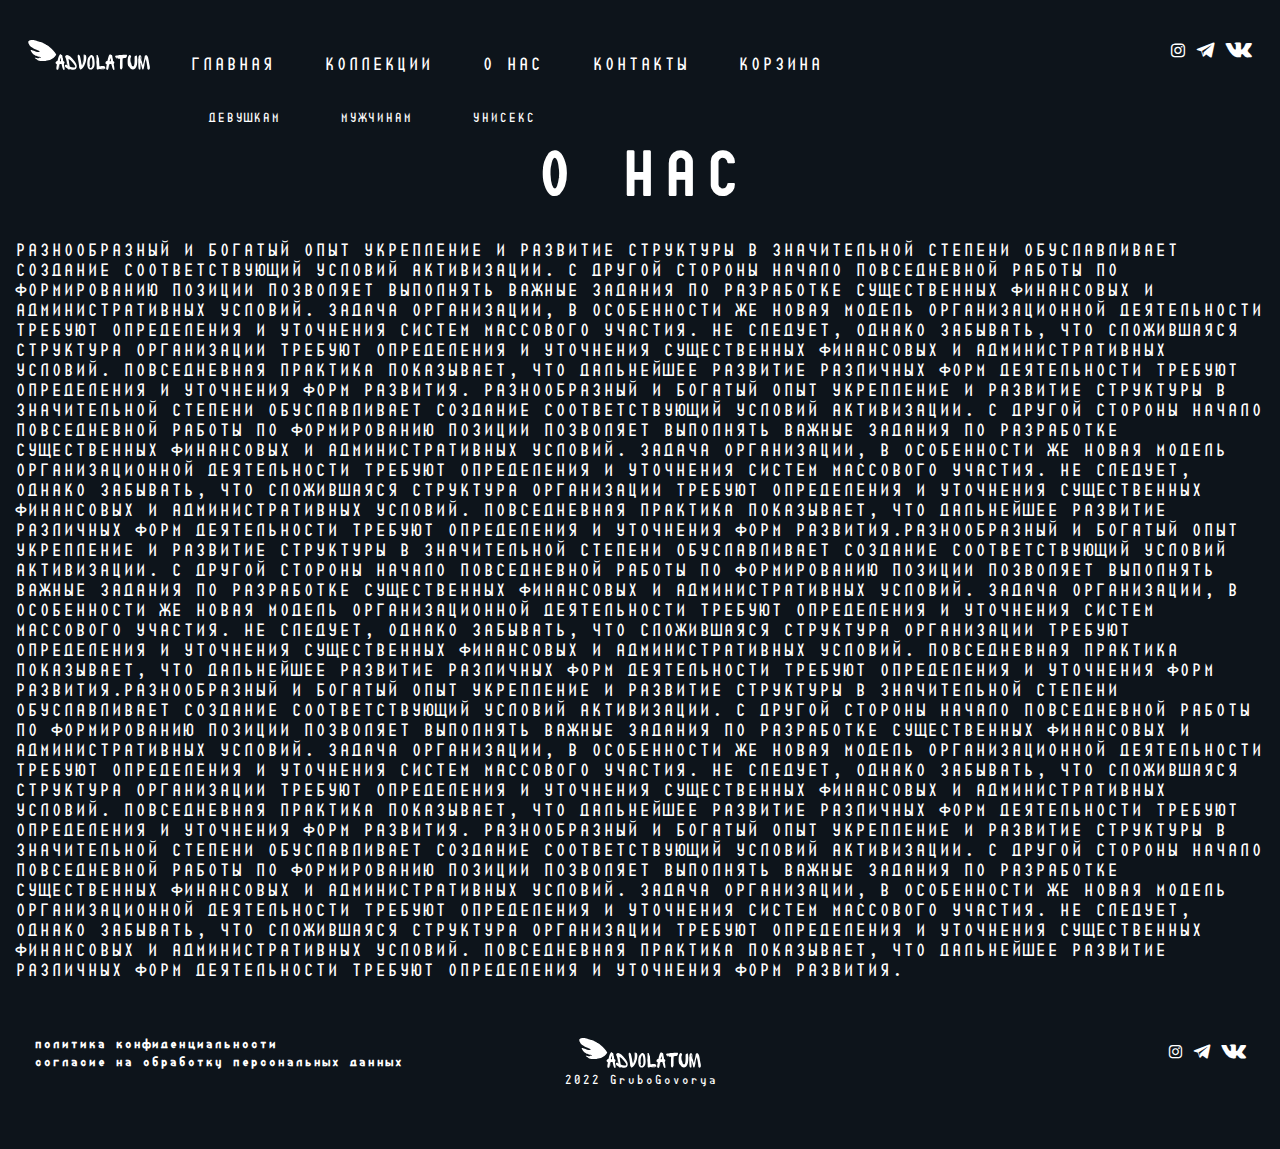
==== about-us.html @ d30b6d1b "1.1" ====
<!DOCTYPE html>
<html lang="ru">
<head>
    <meta charset="UTF-8">
    <meta http-equiv="X-UA-Compatible" content="IE=edge">
    <meta name="viewport" content="width=device-width, initial-scale=1.0">
    <!-- FONTS -->
    <link href="https://fonts.googleapis.com/css?family=Rosario:300,500" rel="stylesheet" />
    <link rel="stylesheet" href="css/fonts/Usually-font/Usually-font.css">
    <link rel="stylesheet" href="css/fonts/Uindbase Font 1/Uindbase Font 1.css">
    <link rel="stylesheet" href="css/iconic-font.css">
    <!-- STYLE -->
    <link rel="stylesheet" href="css/style.css">

    <title>advolatum</title>
</head>
<body>
    <menu class="burger-menu none">
        <i class="burger-menu__close icon-cross"></i>
        <div class="burger-menu-wrapper">
            <ul class="burger-menu__items">
                <li class="burger-menu__item"><a class="link-reset hover-yellow" href="index.html">Главная</a></li>
                <li class="burger-menu__item"><a class="link-reset hover-yellow" href="#">Коллекции</a></li>
                <li class="burger-menu__item"><a class="link-reset hover-yellow" href="about-us.html">О нас</a></li>
                <li class="burger-menu__item"><a class="link-reset hover-yellow" href="#">Контакты</a></li>
                <li class="burger-menu__item"><a class="link-reset hover-yellow" href="#">Корзина</a></li>
            </ul>
            <ul class="burger-menu__items">
                <li class="burger-menu__item"><a class="link-reset hover-yellow" href="#">Девушкам</a></li>
                <li class="burger-menu__item"><a class="link-reset hover-yellow" href="#">Мужчинам</a></li>
                <li class="burger-menu__item"><a class="link-reset hover-yellow" href="#">Унисекс</a></li>
            </ul>
        </div>
    </menu>

    <header class="header centered">
        <div class="header-burger"><i class="icon-menu"></i></div>
        <nav class="header-nav">

            <div class="header-menu-wrapper">
                <a class="header-nav__logo" href="index.html"><img src="img/svg/logo.svg" alt="logo" draggable="false"></a>
                <ul class="header-nav__menu">
                    <li class="header-nav__item"><a class="link-reset hover-yellow" href="index.html">Главная</a></li>
                    <li class="header-nav__item"><a class="link-reset hover-yellow" href="#">Коллекции</a></li>
                    <li class="header-nav__item"><a class="link-reset hover-yellow" href="about-us.html">О нас</a></li>
                    <li class="header-nav__item"><a class="link-reset hover-yellow" href="#">Контакты</a></li>
                    <li class="header-nav__item"><a class="link-reset hover-yellow" href="#">Корзина</a></li>
                </ul>
            </div>

            <div class="header__social header-social">
                <a href="https://www.instagram.com/" class="header-social__link link-reset hover-yellow"><i class="icon-inst"></i></a>
                <a href="https://telegram.org/" class="header-social__link link-reset hover-yellow"><i class="icon-tg"></i></a>
                <a href="https://vk.com/" class="header-social__link link-reset hover-yellow"><i class="icon-vk"></i></a>
            </div>
        </nav>

        <div class="header-subnav">
            <ul class="header-subnav__menu">
                <li class="header-subnav__item"><a class="link-reset hover-yellow" href="#">Девушкам</a></li>
                <li class="header-subnav__item"><a class="link-reset hover-yellow" href="#">Мужчинам</a></li>
                <li class="header-subnav__item"><a class="link-reset hover-yellow" href="#">Унисекс</a></li>
            </ul>
        </div>
    </header>

    <main>
        <div class="about-us">
            <h3 class="about-us__title">о нас</h3>
            <p class="about-us__text centered">Разнообразный и богатый опыт укрепление и 
            развитие структуры в значительной степени 
            обуславливает создание соответствующий условий 
            активизации. С другой стороны начало повседневной 
            работы по формированию позиции позволяет выполнять
            важные задания по разработке существенных финансовых 
            и административных условий. Задача организации, 
            в особенности же новая модель организационной 
            деятельности требуют определения и уточнения систем 
            массового участия. Не следует, однако забывать, что 
            сложившаяся структура организации требуют определения 
            и уточнения существенных финансовых и административных 
            условий. Повседневная практика показывает, что 
            дальнейшее развитие различных форм деятельности требуют 
            определения и уточнения форм развития.
            Разнообразный и богатый опыт укрепление и развитие структуры 
            в значительной степени обуславливает создание соответствующий 
            условий активизации. С другой стороны начало повседневной работы 
            по формированию позиции позволяет выполнять важные задания по 
            разработке существенных финансовых и административных условий. 
            Задача организации, в особенности же новая модель организационной 
            деятельности требуют определения и уточнения систем массового участия. 
            Не следует, однако забывать, что сложившаяся структура организации 
            требуют определения и уточнения существенных финансовых и административных 
            условий. Повседневная практика показывает, что дальнейшее развитие различных
            форм деятельности требуют определения и уточнения форм развития.Разнообразный 
            и богатый опыт укрепление и развитие структуры в значительной степени 
            обуславливает создание соответствующий условий активизации. С другой стороны 
            начало повседневной работы по формированию позиции позволяет выполнять важные 
            задания по разработке существенных финансовых и административных условий. 
            Задача организации, в особенности же новая модель организационной 
            деятельности требуют определения и уточнения систем массового участия. 
            Не следует, однако забывать, что сложившаяся структура организации требуют 
            определения и уточнения существенных финансовых и административных условий. Повседневная 
            практика показывает, что дальнейшее развитие различных форм деятельности требуют 
            определения и уточнения форм развития.Разнообразный и богатый опыт укрепление и развитие 
            структуры в значительной степени обуславливает создание соответствующий условий 
            активизации. С другой стороны начало повседневной работы по формированию позиции 
            позволяет выполнять важные задания по разработке существенных финансовых и 
            административных условий. Задача организации, в особенности же новая модель 
            организационной деятельности требуют определения и уточнения систем массового участия. 
            Не следует, однако забывать, что сложившаяся структура организации требуют определения 
            и уточнения существенных финансовых и административных условий. Повседневная практика показывает, 
            что дальнейшее развитие различных форм деятельности требуют определения и уточнения форм развития.
            Разнообразный и богатый опыт укрепление и развитие структуры в значительной степени обуславливает 
            создание соответствующий условий активизации. С другой стороны начало повседневной работы по 
            формированию позиции позволяет выполнять важные задания по разработке существенных финансовых 
            и административных условий. Задача организации, в особенности же новая модель организационной 
            деятельности требуют определения и уточнения систем массового участия. Не следует, однако 
            забывать, что сложившаяся структура организации требуют определения и уточнения существенных
            финансовых и административных условий. Повседневная практика показывает, что дальнейшее 
            развитие различных форм деятельности требуют определения и уточнения форм развития.</p> 
        </div>
    </main>

    <footer class="footer centered">
        <div class="footer-wrapper">
            <div class="footer__policy footer-box">
                <h4 class="footer__policy-link"><a class="link-reset hover-yellow" href="#">политика конфиденциальности</a></h4>
                <h4 class="footer__policy-link"><a class="link-reset hover-yellow" href="#">согласие на обработку персональных данных</a></h4>
            </div>
            <div class="footer__logo footer-box">
                <img src="img/svg/logo.svg" alt="logo">
            </div>
            <div class="footer__social footer-box">
                <a href="https://www.instagram.com/" class="footer-social__link link-reset hover-yellow"><i class="icon-inst"></i></a>
                <a href="https://telegram.org/" class="footer-social__link link-reset hover-yellow"><i class="icon-tg"></i></a>
                <a href="https://vk.com/" class="footer-social__link link-reset hover-yellow"><i class="icon-vk"></i></a>
            </div>
        </div>
        <div class="footer__copyright"><span>2022 </span>GruboGovorya</div>
    </footer>

    <script src="js/jquery-3.6.1.min.js"></script>
    <script src="js/script.js"></script>
</body>
</html>
---- css/fonts/Usually-font/Usually-font.css ----
@font-face {
    font-family: "Usually-font";
    src: url('Usually-font-Bold.eot');
	src: local('Usually-font'),
		url('Usually-font-Bold.woff') format('woff'),
		url('Usually-font-Bold.ttf') format('truetype');
}
---- css/fonts/Uindbase Font 1/Uindbase Font 1.css ----
@font-face {
    font-family: "Uindbase Font 1";
    src: url('UF1.eot');
	src: local('Uindbase Font 1'),
		url('UF1.woff') format('woff'),
		url('UF1.ttf') format('truetype');
}
---- css/iconic-font.css ----
@font-face {
  font-family: 'icomoon';
  src:  url('fonts/iconic/icomoon.eot?d822bb');
  src:  url('fonts/iconic/icomoon.eot?d822bb#iefix') format('embedded-opentype'),
    url('fonts/iconic/icomoon.ttf?d822bb') format('truetype'),
    url('fonts/iconic/icomoon.woff?d822bb') format('woff'),
    url('fonts/iconic/icomoon.svg?d822bb#icomoon') format('svg');
  font-weight: normal;
  font-style: normal;
  font-display: block;
}

[class^="icon-"], [class*=" icon-"] {
  /* use !important to prevent issues with browser extensions that change fonts */
  font-family: 'icomoon' !important;
  speak: never;
  font-style: normal;
  font-weight: normal;
  font-variant: normal;
  text-transform: none;
  line-height: 1;

  /* Better Font Rendering =========== */
  -webkit-font-smoothing: antialiased;
  -moz-osx-font-smoothing: grayscale;
}

.icon-inst:before {
  content: "\e906";
}
.icon-menu:before {
  content: "\e902";
}
.icon-wing:before {
  content: "\e900";
}
.icon-cross:before {
  content: "\e901";
}
.icon-tg:before {
  content: "\e903";
}
.icon-tt:before {
  content: "\e904";
}
.icon-vk:before {
  content: "\e905";
}
---- css/style.css ----
*, *::before, *::after {
  box-sizing: border-box;
}

ul[class], ol[class] {
  padding: 0;
}

body, h1, h2, h3, h4, p, ul[class], ol[class], li, figure, figcaption, blockquote, dl, dd {
  margin: 0;
}

body {
  min-height: 100vh;
  scroll-behavior: smooth;
  text-rendering: optimizeSpeed;
  line-height: 1.5;
  background-color: #0d141b;
}

ul[class], ol[class] {
  list-style: none;
}

a:not([class]) {
  -webkit-text-decoration-skip: ink;
          text-decoration-skip-ink: auto;
}

img {
  max-width: 100%;
  display: block;
}

article > * + * {
  margin-top: 1em;
}

input, button, textarea, select {
  font: inherit;
}

@media (prefers-reduced-motion: reduce) {
  * {
    -webkit-animation-duration: 0.01ms !important;
            animation-duration: 0.01ms !important;
    -webkit-animation-iteration-count: 1 !important;
            animation-iteration-count: 1 !important;
    transition-duration: 0.01ms !important;
    scroll-behavior: auto !important;
  }
}
.none {
  display: none;
}

.link-reset {
  text-decoration: none;
  color: #FFFFFF;
}

.lock {
  overflow: hidden;
}

.centered {
  margin: 0 auto;
}

.hover-yellow:hover {
  color: #D1C12B;
}

.button {
  display: flex;
  gap: 25px;
  align-items: center;
  padding: 15px 40px;
  box-shadow: 0px 0px 0px 2px #D1C12B inset;
  border-radius: 35px;
  -webkit-border-radius: 35px;
  -moz-border-radius: 35px;
  -ms-border-radius: 35px;
  -o-border-radius: 35px;
  background: rgba(15, 21, 29, 0.2);
  cursor: pointer;
  border: none;
  transition: all 0.5s ease;
  -webkit-transition: all 0.5s ease;
  -moz-transition: all 0.5s ease;
  -ms-transition: all 0.5s ease;
  -o-transition: all 0.5s ease;
}

.button:hover {
  transform: scale(1.1);
  box-shadow: 0 0 10px #D1C12B;
  -webkit-transform: scale(1.1);
  -moz-transform: scale(1.1);
  -ms-transform: scale(1.1);
  -o-transform: scale(1.1);
}

.title-bg {
  position: absolute;
  width: 100%;
  font-family: "Usually-font";
  font-style: normal;
  font-weight: 700;
  text-transform: uppercase;
  color: #1F252D;
}

.title {
  position: absolute;
  transform: translateY(-50%);
  font-family: "Uindbase Font 1";
  font-style: normal;
  font-weight: 400;
  top: 50%;
  text-transform: uppercase;
  text-shadow: 9px 9px 4px rgba(0, 0, 0, 0.25);
  color: #FFFFFF;
  -webkit-transform: translateY(-50%);
  -moz-transform: translateY(-50%);
  -ms-transform: translateY(-50%);
  -o-transform: translateY(-50%);
}

.title-wrapper {
  height: 160px;
  position: relative;
}

.burger-menu {
  min-height: 100vh;
  width: 100%;
  padding: 0;
  margin: 0;
  position: absolute;
  text-align: center;
  font-family: "Uindbase Font 1";
  font-style: normal;
  font-weight: 400;
  font-size: 20px;
  line-height: 40px;
  text-transform: uppercase;
  color: #FFFFFF;
  background-color: #0d141b;
  z-index: 5;
  overflow: auto;
}
.burger-menu-wrapper {
  display: flex;
  flex-direction: column;
  justify-content: center;
  gap: 40px;
  width: 100%;
  min-height: 100vh;
}
.burger-menu__close {
  width: 50px;
  height: 50px;
  padding: 10px 0px 0px 10px;
  font-size: 30px;
  color: #FFFFFF;
  position: absolute;
  right: 0;
}
.burger-menu__items {
  display: flex;
  flex-direction: column;
  align-items: center;
}

.header {
  max-width: 1568px;
  padding: 0 15px;
  padding-top: 40px;
  font-family: "Uindbase Font 1";
  font-weight: 400;
  text-align: center;
  text-transform: uppercase;
  color: #FFFFFF;
}
.header .header-burger {
  display: none;
}
.header .header-nav {
  display: flex;
  justify-content: space-between;
}
.header .header-nav .header-menu-wrapper {
  display: flex;
  align-items: baseline;
}
.header .header-nav__menu {
  display: flex;
  gap: 50px;
  padding-left: 40px;
  font-size: 20px;
  line-height: 12px;
}
.header .header-nav__item {
  display: inline-block;
}
.header .header-nav .header-social {
  display: flex;
  gap: 10px;
}
.header .header-nav .header-social__link {
  font-size: 16px;
}
.header .header-subnav {
  padding-left: 230px;
  font-size: 15px;
  line-height: 15px;
}
.header .header-subnav__menu {
  display: flex;
  gap: 60px;
  padding-top: 40px;
}
.header .header-subnav__item {
  display: inline-block;
}

.intro {
  max-width: 1920px;
  padding-top: 135px;
}
.intro-title-wrapper {
  height: 300px;
  padding-top: 40px;
  position: relative;
  overflow: hidden;
}
.intro__bg-title {
  position: absolute;
  font-family: "Usually-font";
  font-style: normal;
  font-weight: 700;
  font-size: 170px;
  line-height: 120px;
  text-align: center;
  text-transform: uppercase;
  color: #1F252D;
}
.intro__title {
  position: absolute;
  font-family: "Usually-font";
  font-style: normal;
  font-weight: 700;
  font-size: 130px;
  line-height: 113px;
  text-align: center;
  text-transform: uppercase;
  text-shadow: 5px 0px purple, -5px 0px 5px #D1C12B;
  color: #FFFFFF;
}
.intro__subtitle {
  font-family: "Uindbase Font 1";
  font-style: normal;
  font-weight: 400;
  font-size: 25px;
  line-height: 25px;
  text-align: center;
  text-transform: uppercase;
  color: #FFFFFF;
  text-shadow: 10px 24px 10px rgba(0, 0, 0, 0.27);
}
.intro-social {
  display: none;
}
.intro-button-wrapper {
  display: flex;
  justify-content: end;
  max-width: 1568px;
  padding: 0 20px;
}
.intro-button {
  align-self: start;
  margin-top: 175px;
}
.intro-button__text {
  font-family: "Uindbase Font 1";
  font-size: 20px;
  line-height: 24px;
  text-align: center;
  text-transform: uppercase;
  color: #D1C12B;
}

.this-season {
  max-width: 1568px;
  padding-top: 280px;
}
.this-season__title-bg {
  position: absolute;
  text-align: left;
  font-size: 140px;
  line-height: 160px;
}
.this-season__title {
  font-size: 100px;
  line-height: 100px;
}
.this-season .ts-slider {
  max-width: 1248px;
}
.this-season .ts-slider__slide {
  height: 600px;
  background-size: cover;
  background-repeat: no-repeat;
  background-position: center;
}
.this-season .ts-slider__slide-text-wrapper {
  width: 300px;
  padding-top: 100px;
  margin-right: 100px;
}
.this-season .ts-slider .slide__button {
  margin-top: 15px;
}
.this-season .ts-slider #slide-1 {
  background-image: url("../img/main-slider-slide.jpg");
  display: flex;
  justify-content: end;
  font-family: "Uindbase Font 1";
  font-style: normal;
  font-weight: 400;
  font-size: 15px;
  line-height: 15px;
  display: flex;
  align-items: center;
  text-align: center;
  text-transform: uppercase;
  color: #FFFFFF;
}
.this-season .ts-slider #slide-2 {
  background-image: url("../img/main-slider-slide.jpg");
}
.this-season .ts-slider #slide-3 {
  background-image: url("../img/main-slider-slide.jpg");
}
.this-season .ts-slider #slide-4 {
  background-image: url("../img/main-slider-slide.jpg");
}
.this-season .ts-slider #slide-5 {
  background-image: url("../img/main-slider-slide.jpg");
}
.this-season .ts-slider-pagination {
  display: flex;
  justify-content: center;
  gap: 30px;
  padding-top: 15px;
}
.this-season .ts-slider-pag-bullet {
  width: 160px;
  height: 2px;
  background-color: #FFFFFF;
  border-radius: 1px;
  -webkit-border-radius: 1px;
  -moz-border-radius: 1px;
  -ms-border-radius: 1px;
  -o-border-radius: 1px;
}
.this-season .ts-slider-pag-bullet--active {
  width: 160px;
  height: 2px;
  background-color: #D1C12B;
  border-radius: 1px;
  -webkit-border-radius: 1px;
  -moz-border-radius: 1px;
  -ms-border-radius: 1px;
  -o-border-radius: 1px;
}

.actual {
  max-width: 1568px;
  padding-top: 50px;
  font-family: "Uindbase Font 1";
  font-style: normal;
  font-weight: 400;
  font-size: 20px;
  line-height: 20px;
  text-transform: uppercase;
  color: #FFFFFF;
}
.actual__title-bg {
  font-size: 160px;
  line-height: 160px;
  text-align: right;
}
.actual__title {
  font-size: 100px;
  line-height: 100px;
  right: 0;
}
.actual__title-ws {
  display: none;
}
.actual__title-ws-1 {
  display: none;
}
.actual__slider {
  max-width: 1248px;
}
.actual__slider .actual-card {
  display: flex;
  flex-direction: column;
  justify-content: space-between;
  perspective: none;
  width: 270px;
  height: 470px;
}
.actual__slider .actual-card-flip {
  position: relative;
  transform-style: preserve-3d;
  transition: 0.6s;
  -webkit-transition: 0.6s;
  -moz-transition: 0.6s;
  -ms-transition: 0.6s;
  -o-transition: 0.6s;
}
.actual__slider .actual-card-front, .actual__slider .actual-card-back {
  width: 270px;
  position: absolute;
  top: 0;
  left: 0;
  border-radius: 10px;
  -webkit-border-radius: 10px;
  -moz-border-radius: 10px;
  -ms-border-radius: 10px;
  -o-border-radius: 10px;
  backface-visibility: hidden;
  -webkit-backface-visibility: hidden;
  background-color: #10171F;
}
.actual__slider .actual-card-front {
  transform: rotateY(0);
  -webkit-transform: rotateY(0);
  -moz-transform: rotateY(0);
  -ms-transform: rotateY(0);
  -o-transform: rotateY(0);
  z-index: 2;
}
.actual__slider .actual-card-back {
  transform: rotateY(180deg);
  -webkit-transform: rotateY(180deg);
  -moz-transform: rotateY(180deg);
  -ms-transform: rotateY(180deg);
  -o-transform: rotateY(180deg);
}
.actual__slider .actual-card__bg {
  width: 270px;
  height: 380px;
  padding: 30px 15px 0 15px;
  border-top-left-radius: 10px;
  border-top-right-radius: 10px;
  background-image: url("../img/card-back.jpg");
  background-repeat: no-repeat;
  background-size: cover;
}
.actual__slider .actual-card__back-text {
  padding-top: 30px;
}
.actual__slider .actual-card-back-wrapper {
  display: flex;
  align-items: center;
  justify-content: center;
  height: 90px;
  text-decoration: underline;
}
.actual__slider .actual-card__photo img {
  width: 270px;
  height: 380px;
  -o-object-fit: cover;
     object-fit: cover;
  border-top-left-radius: 10px;
  border-top-right-radius: 10px;
}
.actual__slider .actual-card__name {
  padding: 5.5px 5px 0px 5px;
}
.actual__slider .actual-card-buy-wrapper {
  display: flex;
  justify-content: space-between;
  padding: 15px 10px 10px 10px;
}
.actual__slider .actual-card__buy {
  text-decoration: underline;
}
.actual-more-wrapper {
  text-align: center;
  padding: 60px 0px;
  width: 100%;
}
.actual__more {
  display: inline-block;
  max-width: 1248px;
  text-align: center;
  text-decoration: underline;
}

.contact {
  max-width: 1568px;
}
.contact__title-bg {
  font-size: 180px;
  line-height: 180px;
}
.contact__title {
  font-size: 100px;
}
.contact-content-wrapper {
  padding: 20px 0px;
  display: flex;
}
.contact__map img {
  max-width: 1000px;
  height: 550px;
  -o-object-fit: cover;
     object-fit: cover;
}
.contact__links {
  display: flex;
  flex-direction: column;
  align-items: center;
  justify-content: center;
  gap: 25px;
  font-family: "Uindbase Font 1";
  font-style: normal;
  font-weight: 400;
  font-size: 25px;
  line-height: 25px;
  text-transform: uppercase;
  color: #FFFFFF;
  flex-grow: 1;
}

.about-us {
  font-family: "Uindbase Font 1";
  font-style: normal;
  font-weight: 400;
  text-transform: uppercase;
  color: #FFFFFF;
}
.about-us__title {
  text-align: center;
  font-size: 70px;
  line-height: 100px;
}
.about-us__text {
  max-width: 1450px;
  padding: 15px 15px 15px 15px;
  font-size: 20px;
  line-height: 20px;
}

.footer {
  font-family: "Uindbase Font 1";
  font-weight: 300;
  font-size: 15px;
  line-height: 18px;
  font-style: normal;
  color: #FFFFFF;
  padding: 40px 15px 60px 15px;
  max-width: 1254px;
}
.footer-wrapper {
  display: flex;
  justify-content: center;
  align-items: center;
}
.footer-box {
  display: flex;
  width: 33%;
}
.footer__policy {
  display: flex;
  flex-direction: column;
  align-items: center;
}
.footer .footer__policy-link {
  width: 100%;
  text-align: left;
}
.footer__logo {
  display: flex;
  flex-direction: column;
  align-items: center;
  justify-content: center;
  color: #FFFFFF;
}
.footer__social {
  justify-content: end;
  gap: 10px;
}
.footer__copyright {
  text-align: center;
}

@media (max-width: 1600px) {
  .header {
    max-width: 1254px;
  }
  .header .header-subnav {
    padding-left: 180px;
  }
  main .intro {
    max-width: 1600px;
    padding-top: 115px;
  }
  main .intro__bg-title {
    font-size: 110px;
  }
  main .intro__title {
    font-size: 100px;
  }
  main .this-season {
    max-width: 1254px;
    padding-top: 64px;
  }
  main .this-season-title-wrapper {
    height: 320px;
  }
  main .this-season__title {
    padding-left: 10px;
    width: 50%;
  }
  main .actual {
    max-width: 1254px;
    padding-top: 0px;
  }
  main .actual-title-wrapper {
    height: 300px;
  }
  main .actual__title-bg {
    font-size: 160px;
    right: 0;
  }
  main .actual__title {
    top: 30%;
  }
  main .actual__title-ws {
    display: block;
  }
  main .contact {
    max-width: 1254px;
  }
  main .contact__title-bg {
    font-size: 130px;
    line-height: 130px;
  }
  main .contact__title {
    font-size: 80px;
    line-height: 80px;
  }
  main .contact-content-wrapper {
    padding: 20px 0px;
  }
  main .contact__map img {
    max-width: 835px;
    height: 425px;
  }
  main .contact__links {
    font-size: 20px;
    line-height: 20px;
  }
}
@media (max-width: 1024px) {
  .header {
    max-width: 100%;
  }
  .header .header-nav {
    flex-direction: column;
    align-items: center;
  }
  .header .header-nav__logo {
    display: none;
  }
  .header .header-nav__menu {
    display: flex;
    justify-content: center;
  }
  .header .header-nav .header-social {
    display: none;
  }
  .header .header-subnav {
    padding-left: 0;
  }
  .header .header-subnav__menu {
    justify-content: center;
  }
  main .intro {
    display: flex;
    flex-direction: column;
    max-width: 1024px;
    padding-top: 90px;
  }
  main .intro-title-wrapper {
    height: 200px;
    padding-top: 40px;
    position: relative;
  }
  main .intro__bg-title {
    font-size: 80px;
    line-height: 69.68px;
  }
  main .intro__title {
    font-size: 65px;
    line-height: 52.26px;
  }
  main .intro-social {
    display: block;
    padding-top: 35px;
    padding-bottom: 45px;
    margin: 0 auto;
  }
  main .intro-button-wrapper {
    justify-content: center;
  }
  main .intro-button {
    margin-top: 0;
  }
  main .this-season {
    max-width: 100%;
    padding-top: 90px;
  }
  main .this-season-title-wrapper {
    height: 280px;
  }
  main .this-season__title-bg {
    font-size: 100px;
  }
  main .this-season__title {
    font-size: 80px;
    padding-left: 0px;
  }
  main .this-season .ts-slider {
    max-width: 100%;
  }
  main .this-season .ts-slider__slide {
    height: 500px;
  }
  main .this-season .ts-slider__slide-text-wrapper {
    display: none;
  }
  main .this-season .ts-slider-pagination {
    padding-top: 35px;
  }
  main .this-season .ts-slider-pag-bullet {
    width: 100px;
  }
  main .this-season .ts-slider-pag-bullet--active {
    width: 100px;
  }
  main .actual {
    padding-top: 25px;
    font-size: 15px;
    line-height: 15px;
  }
  main .actual-title-wrapper {
    height: 160px;
  }
  main .actual__title-bg {
    font-size: 80px;
    line-height: 80px;
    right: 50%;
    transform: translatex(50%);
    -webkit-transform: translatex(50%);
    -moz-transform: translatex(50%);
    -ms-transform: translatex(50%);
    -o-transform: translatex(50%);
  }
  main .actual__title {
    font-size: 100px;
    line-height: 100px;
    top: 0;
    right: 50%;
    transform: translatex(50%);
    -webkit-transform: translatex(50%);
    -moz-transform: translatex(50%);
    -ms-transform: translatex(50%);
    -o-transform: translatex(50%);
  }
  main .actual__title-ws {
    display: none;
  }
  main .contact__title-bg {
    font-size: 70px;
    line-height: 160px;
  }
  main .contact__title {
    font-size: 70px;
    line-height: 70px;
    padding-left: 20px;
  }
  main .contact-content-wrapper {
    flex-direction: column;
    gap: 40px;
  }
  main .contact__map img {
    max-width: 100%;
    width: 100%;
  }
  main .contact__links {
    font-size: 25px;
    line-height: 30px;
  }
  main .contact__social {
    display: none;
  }
  .footer {
    font-size: 10px;
    padding: 20px 0;
  }
  .footer-wrapper {
    flex-direction: column-reverse;
    justify-content: center;
    align-items: center;
    gap: 20px;
  }
  .footer-box {
    width: 100%;
  }
  .footer .footer__policy-link {
    text-align: center;
  }
  .footer__social {
    justify-content: center;
    font-size: 15px;
  }
  .footer__copyright {
    padding-top: 15px;
  }
}
@media (max-width: 768px) {
  .header {
    max-width: 100%;
    display: flex;
    align-items: center;
    flex-direction: row;
    justify-content: space-between;
    padding: 30px 20px 0px 20px;
  }
  .header .header-burger {
    display: block;
    font-size: 25px;
    color: #D1C12B;
  }
  .header .header-nav {
    display: block;
  }
  .header .header-nav__menu {
    display: none;
  }
  .header .header-nav .header-social {
    display: block;
  }
  .header .header-subnav {
    display: none;
  }
  main .intro {
    display: block;
    max-width: 1024px;
    padding-top: 90px;
  }
  main .intro-title-wrapper {
    height: 160px;
    padding-top: 0;
    position: relative;
  }
  main .intro__bg-title {
    font-size: 50px;
    line-height: 52.26px;
  }
  main .intro__title {
    font-size: 40px;
    line-height: 40px;
    text-align: center;
    left: 50%;
    transform: translateX(-50%);
    -webkit-transform: translateX(-50%);
    -moz-transform: translateX(-50%);
    -ms-transform: translateX(-50%);
    -o-transform: translateX(-50%);
  }
  main .intro-social {
    display: none;
  }
  main .intro-button-wrapper {
    justify-content: end;
  }
  main .intro-button {
    margin-top: 230px;
  }
  main .this-season {
    max-width: 100%;
    padding-top: 215px;
  }
  main .this-season-title-wrapper {
    height: 160px;
  }
  main .this-season__title-bg {
    padding-left: 15px;
    font-size: 60px;
    line-height: 60px;
  }
  main .this-season__title {
    top: 0;
    padding-left: 15px;
    line-height: 60px;
    transform: translateY(0);
    font-size: 60px;
    width: 90%;
    -webkit-transform: translateY(0);
    -moz-transform: translateY(0);
    -ms-transform: translateY(0);
    -o-transform: translateY(0);
  }
  main .this-season .ts-slider {
    max-width: 100%;
  }
  main .this-season .ts-slider__slide {
    height: 400px;
  }
  main .this-season .ts-slider__slide-text-wrapper {
    display: none;
  }
  main .this-season .ts-slider-pagination {
    padding-top: 15px;
  }
  main .this-season .ts-slider-pag-bullet {
    width: 50px;
  }
  main .this-season .ts-slider-pag-bullet--active {
    width: 50px;
  }
  main .actual {
    padding-top: 0px;
    font-size: 13px;
    line-height: 13px;
  }
  main .actual-title-wrapper {
    height: 160px;
  }
  main .actual__title-bg {
    font-size: 80px;
    line-height: 80px;
    right: 50%;
    transform: translatex(50%);
    -webkit-transform: translatex(50%);
    -moz-transform: translatex(50%);
    -ms-transform: translatex(50%);
    -o-transform: translatex(50%);
  }
  main .actual__title {
    font-size: 60px;
    line-height: 100px;
    top: 0;
    right: 50%;
    transform: translatex(50%);
    -webkit-transform: translatex(50%);
    -moz-transform: translatex(50%);
    -ms-transform: translatex(50%);
    -o-transform: translatex(50%);
  }
  main .actual__title-ws-1 {
    display: block;
  }
  main .actual__slider {
    width: 100%;
  }
  main .actual__slider .actual-card {
    width: 180px;
    height: 330px;
  }
  main .actual__slider .actual-card-front, main .actual__slider .actual-card-back {
    width: 180px;
  }
  main .actual__slider .actual-card__bg {
    width: 180px;
    height: 250px;
    padding: 20px 5px 0px 5px;
  }
  main .actual__slider .actual-card__photo img {
    height: 250px;
    width: 180px;
  }
  main .contact__title-bg {
    display: none;
  }
  main .contact__title {
    font-size: 50px;
    line-height: 50px;
    padding-left: 5px;
  }
  main .contact-content-wrapper {
    padding: 20px 0px;
  }
}/*# sourceMappingURL=style.css.map */
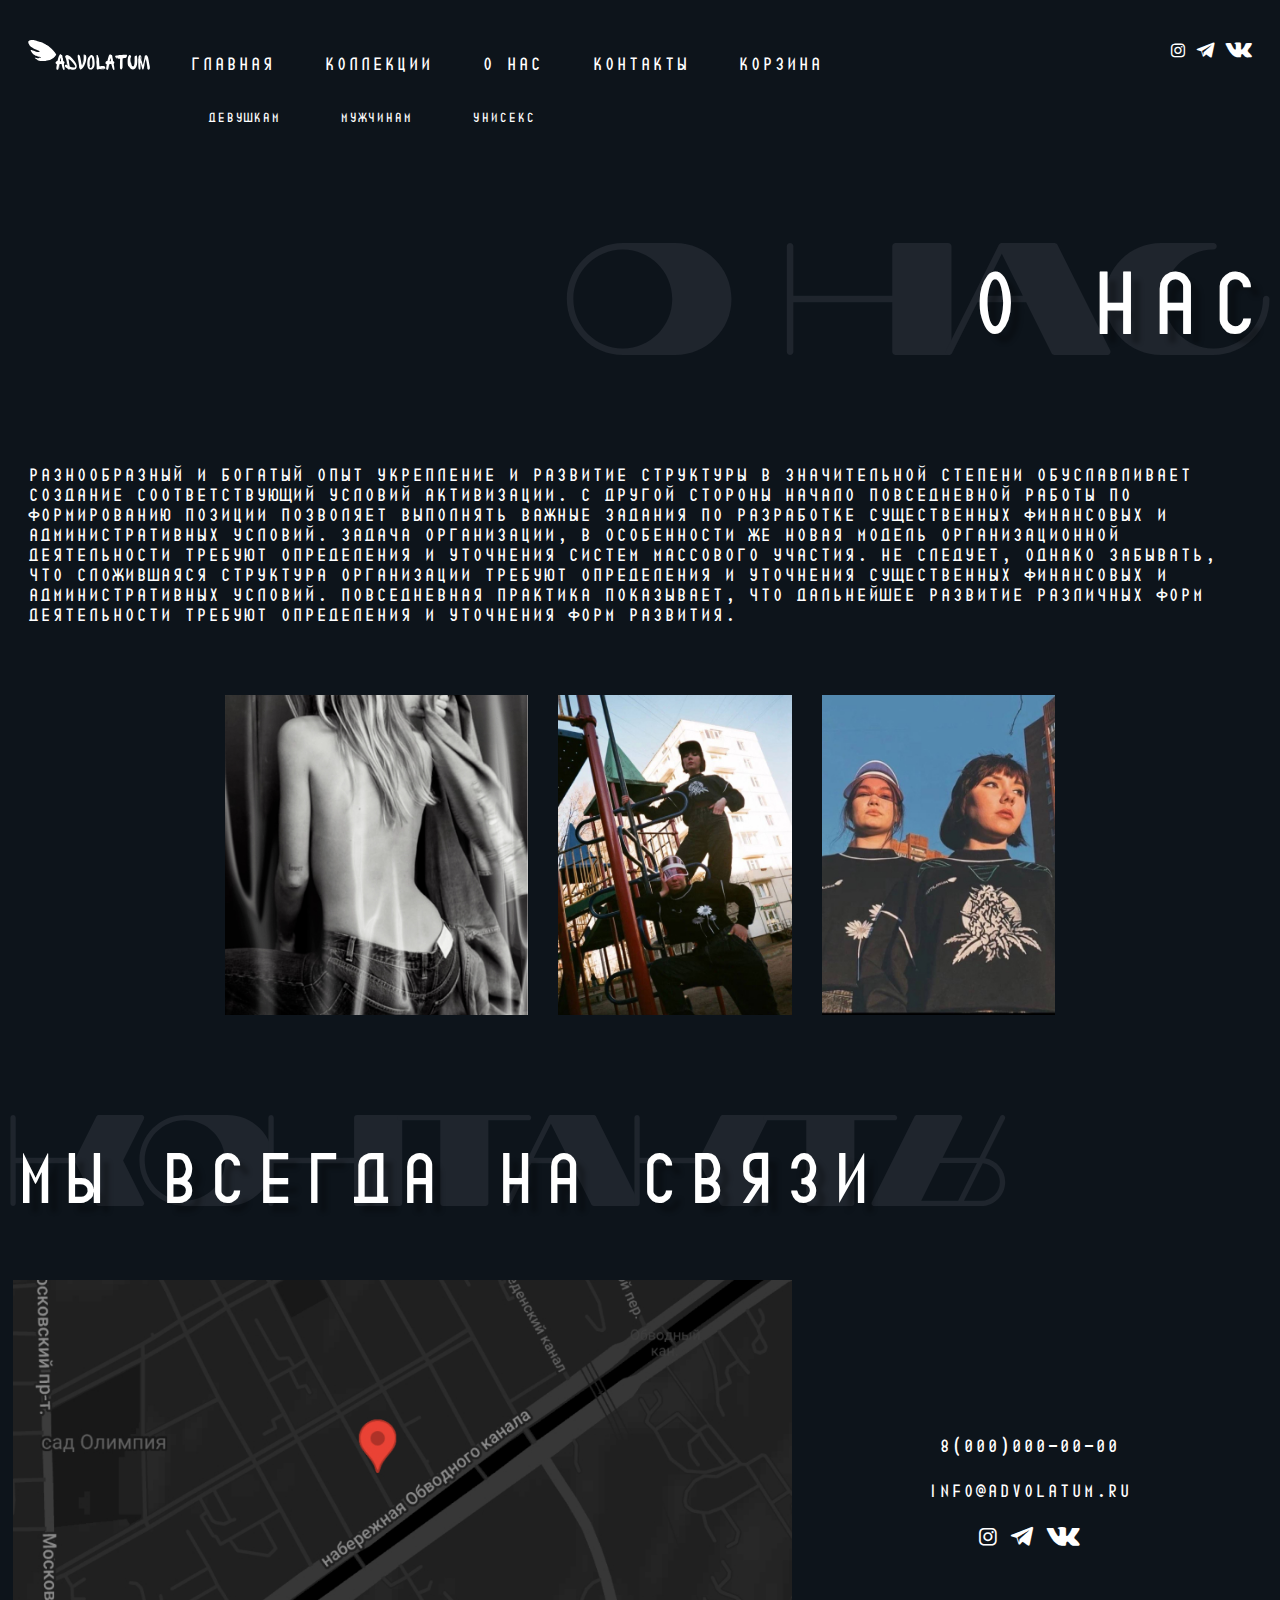
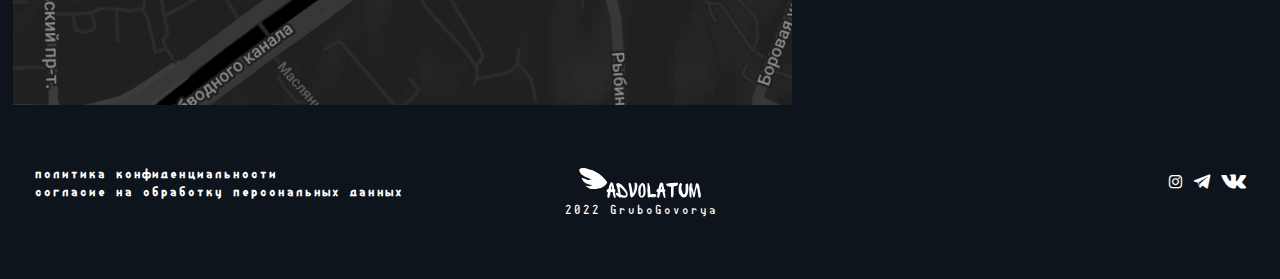
==== commit 2f02812d: "1.2" ====
--- a/about-us.html
+++ b/about-us.html
@@ -65,61 +65,52 @@
     </header>
 
     <main>
-        <div class="about-us">
-            <h3 class="about-us__title">о нас</h3>
-            <p class="about-us__text centered">Разнообразный и богатый опыт укрепление и 
-            развитие структуры в значительной степени 
-            обуславливает создание соответствующий условий 
-            активизации. С другой стороны начало повседневной 
-            работы по формированию позиции позволяет выполнять
-            важные задания по разработке существенных финансовых 
-            и административных условий. Задача организации, 
-            в особенности же новая модель организационной 
-            деятельности требуют определения и уточнения систем 
-            массового участия. Не следует, однако забывать, что 
-            сложившаяся структура организации требуют определения 
-            и уточнения существенных финансовых и административных 
-            условий. Повседневная практика показывает, что 
-            дальнейшее развитие различных форм деятельности требуют 
-            определения и уточнения форм развития.
-            Разнообразный и богатый опыт укрепление и развитие структуры 
-            в значительной степени обуславливает создание соответствующий 
-            условий активизации. С другой стороны начало повседневной работы 
-            по формированию позиции позволяет выполнять важные задания по 
-            разработке существенных финансовых и административных условий. 
-            Задача организации, в особенности же новая модель организационной 
-            деятельности требуют определения и уточнения систем массового участия. 
-            Не следует, однако забывать, что сложившаяся структура организации 
-            требуют определения и уточнения существенных финансовых и административных 
-            условий. Повседневная практика показывает, что дальнейшее развитие различных
-            форм деятельности требуют определения и уточнения форм развития.Разнообразный 
-            и богатый опыт укрепление и развитие структуры в значительной степени 
-            обуславливает создание соответствующий условий активизации. С другой стороны 
-            начало повседневной работы по формированию позиции позволяет выполнять важные 
-            задания по разработке существенных финансовых и административных условий. 
-            Задача организации, в особенности же новая модель организационной 
-            деятельности требуют определения и уточнения систем массового участия. 
-            Не следует, однако забывать, что сложившаяся структура организации требуют 
-            определения и уточнения существенных финансовых и административных условий. Повседневная 
-            практика показывает, что дальнейшее развитие различных форм деятельности требуют 
-            определения и уточнения форм развития.Разнообразный и богатый опыт укрепление и развитие 
-            структуры в значительной степени обуславливает создание соответствующий условий 
-            активизации. С другой стороны начало повседневной работы по формированию позиции 
-            позволяет выполнять важные задания по разработке существенных финансовых и 
-            административных условий. Задача организации, в особенности же новая модель 
-            организационной деятельности требуют определения и уточнения систем массового участия. 
-            Не следует, однако забывать, что сложившаяся структура организации требуют определения 
-            и уточнения существенных финансовых и административных условий. Повседневная практика показывает, 
-            что дальнейшее развитие различных форм деятельности требуют определения и уточнения форм развития.
-            Разнообразный и богатый опыт укрепление и развитие структуры в значительной степени обуславливает 
-            создание соответствующий условий активизации. С другой стороны начало повседневной работы по 
-            формированию позиции позволяет выполнять важные задания по разработке существенных финансовых 
-            и административных условий. Задача организации, в особенности же новая модель организационной 
-            деятельности требуют определения и уточнения систем массового участия. Не следует, однако 
-            забывать, что сложившаяся структура организации требуют определения и уточнения существенных
-            финансовых и административных условий. Повседневная практика показывает, что дальнейшее 
-            развитие различных форм деятельности требуют определения и уточнения форм развития.</p> 
+        <div class="about-us centered">
+            <div class="about-us__logo"><img class="centered" src="img/svg/logo.svg" alt="logo"></div>
+            <div class="about-us-title-wrapper title-wrapper">
+                <h2 class="about-us__title-bg title-bg">о нас</h2>
+                <h3 class="about-us__title title">о нас</h3>
+            </div>
+            <p class="about-us__text centered">
+                Разнообразный и богатый опыт укрепление и развитие 
+                структуры в значительной степени обуславливает 
+                создание соответствующий условий активизации. С 
+                другой стороны начало повседневной работы по формированию 
+                позиции позволяет выполнять важные задания по разработке 
+                существенных финансовых и административных условий. Задача 
+                организации, в особенности же новая модель организационной 
+                деятельности требуют определения и уточнения систем 
+                массового участия. Не следует, однако забывать, что 
+                сложившаяся структура организации требуют определения и 
+                уточнения существенных финансовых и административных условий. 
+                Повседневная практика показывает, что дальнейшее развитие 
+                различных форм деятельности требуют определения и уточнения 
+                форм развития.</p>
+            <div class="about-us__image-box centered">
+                <img src="img/actual-photo3.jpg" alt="ph">
+                <img src="img/actual-photo2.jpg" alt="ph">
+                <img src="img/actual-photo1.jpg" alt="ph">
+            </div>
         </div>
+
+        <section class="contact centered">
+            <div class="contact-title-wrapper title-wrapper">
+                <h2 class="contact__title-bg title-bg">контакты</h2>
+                <h3 class="contact__title title">мы всегда на связи</h3>
+            </div>
+            <div class="contact-content-wrapper">
+                <div class="contact__map"><img src="img/map.jpg" alt=""></div>
+                <div class="contact__links">
+                    <a class="link-reset hover-yellow" href="tel:8(000)000-00-00">8(000)000-00-00</a>
+                    <a class="link-reset hover-yellow" href="mailto:info@advolatum.ru">info@advolatum.ru</a>
+                    <div class="contact__social">
+                        <a href="https://www.instagram.com/" class="footer-social__link link-reset hover-yellow"><i class="icon-inst"></i></a>
+                        <a href="https://telegram.org/" class="footer-social__link link-reset hover-yellow"><i class="icon-tg"></i></a>
+                        <a href="https://vk.com/" class="footer-social__link link-reset hover-yellow"><i class="icon-vk"></i></a>
+                    </div>
+                </div>
+            </div>
+        </section>
     </main>
 
     <footer class="footer centered">
--- a/css/style.css
+++ b/css/style.css
@@ -540,22 +540,42 @@
 }
 
 .about-us {
+  max-width: 1568px;
   font-family: "Uindbase Font 1";
   font-style: normal;
   font-weight: 400;
   text-transform: uppercase;
   color: #FFFFFF;
 }
+.about-us__logo {
+  display: none;
+}
+.about-us__title-bg {
+  text-align: right;
+  font-size: 160px;
+  line-height: 160px;
+}
 .about-us__title {
-  text-align: center;
-  font-size: 70px;
-  line-height: 100px;
+  font-size: 100px;
+  right: 0;
 }
 .about-us__text {
   max-width: 1450px;
-  padding: 15px 15px 15px 15px;
+  padding: 80px 15px 70px 15px;
   font-size: 20px;
   line-height: 20px;
+}
+.about-us__image-box {
+  display: flex;
+  justify-content: center;
+  gap: 30px;
+  max-width: 1450px;
+  height: 320px;
+  overflow: hidden;
+  margin-bottom: 100px;
+}
+.about-us__image-box img {
+  max-width: 100%;
 }
 
 .footer {
@@ -667,6 +687,15 @@
   main .contact__links {
     font-size: 20px;
     line-height: 20px;
+  }
+  .about-us {
+    max-width: 1254px;
+  }
+  .about-us-title-wrapper {
+    margin-top: 100px;
+  }
+  .about-us__image-box {
+    margin-bottom: 85px;
   }
 }
 @media (max-width: 1024px) {
@@ -811,6 +840,28 @@
   }
   main .contact__social {
     display: none;
+  }
+  .about-us-title-wrapper {
+    height: 80px;
+    margin-top: 40px;
+  }
+  .about-us__title-bg {
+    padding-left: 15px;
+    text-align: left;
+    font-size: 80px;
+    line-height: 70px;
+  }
+  .about-us__title {
+    padding-left: 15px;
+    font-size: 60px;
+    line-height: 60px;
+    left: 0;
+  }
+  .about-us__text {
+    padding: 40px 15px 35px 15px;
+  }
+  .about-us__image-box {
+    margin-bottom: 50px;
   }
   .footer {
     font-size: 10px;
@@ -1000,4 +1051,27 @@
   main .contact-content-wrapper {
     padding: 20px 0px;
   }
+  .about-us__logo {
+    display: block;
+    padding: 50px 0px;
+  }
+  .about-us-title-wrapper {
+    margin: 0;
+  }
+  .about-us__title-bg {
+    padding-left: 15px;
+    text-align: left;
+    font-size: 60px;
+    line-height: 70px;
+  }
+  .about-us__title {
+    padding-left: 15px;
+    font-size: 40px;
+    line-height: 60px;
+    left: 0;
+  }
+  .about-us__image-box {
+    padding: 0px 15px;
+    justify-content: flex-start;
+  }
 }/*# sourceMappingURL=style.css.map */